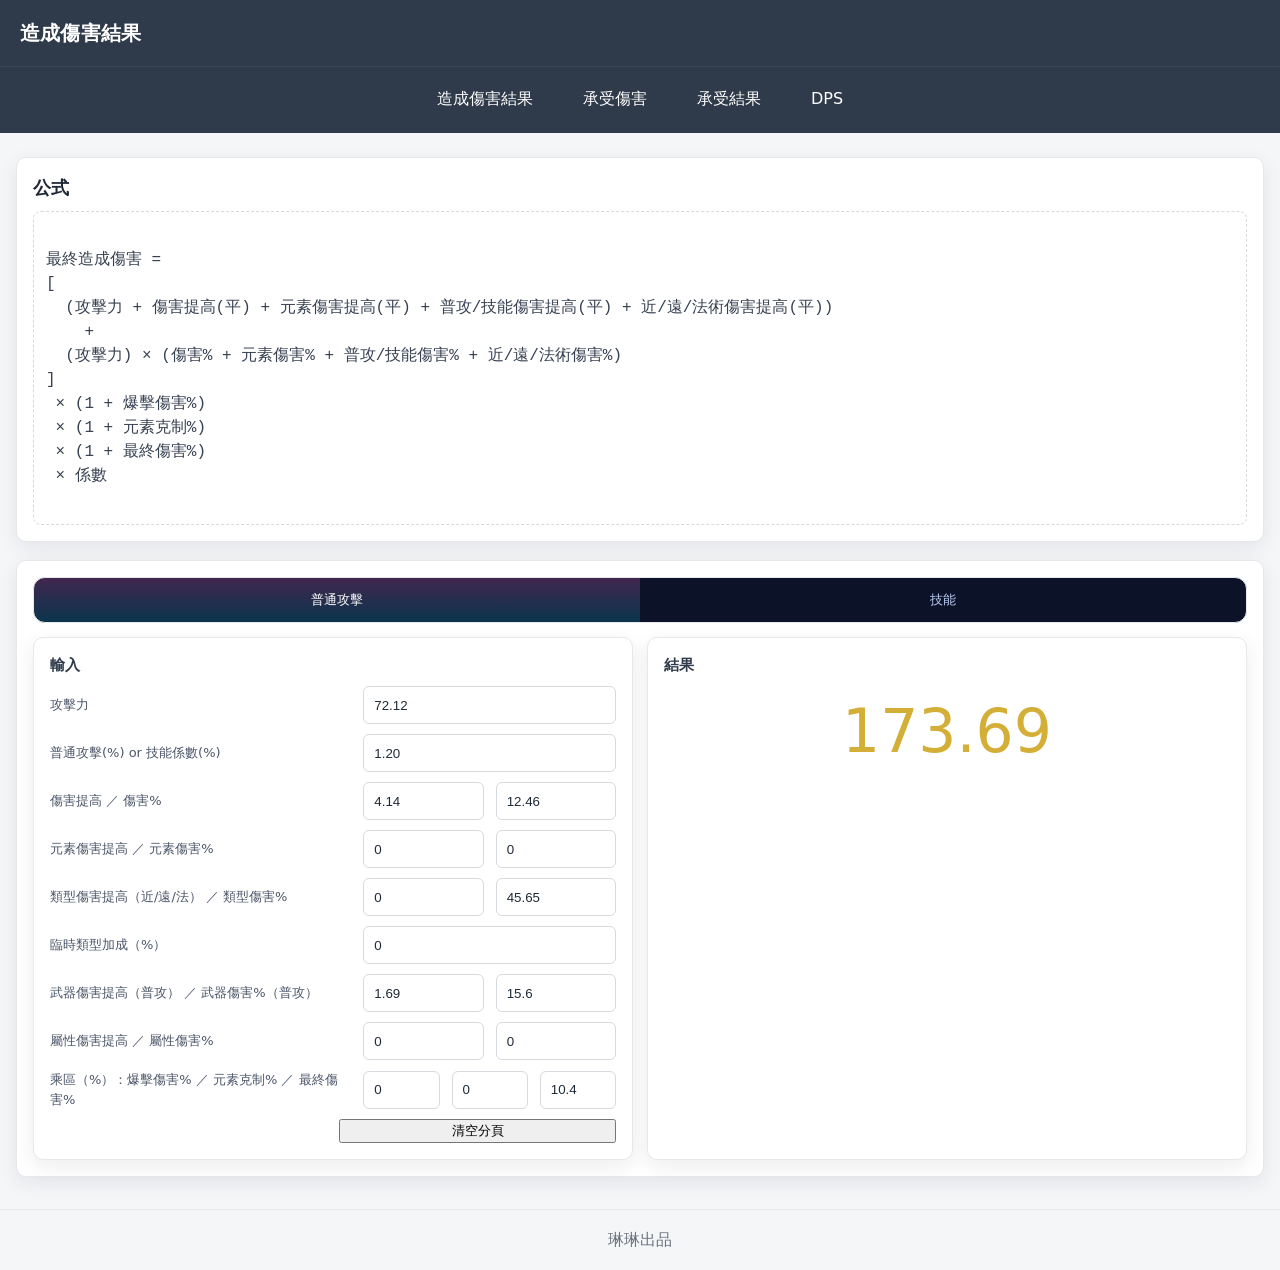
==== damage-result.html @ b89e165b "Update damage-result.html" ====
<!doctype html>
<html lang="zh-Hant">
<head>
  <meta charset="utf-8" />
  <meta name="viewport" content="width=device-width,initial-scale=1" />
  <title>造成傷害結果</title>
  <!-- 正確引入樣式（依你目錄結構調整路徑） -->
  <link rel="stylesheet" href="assets/style.css" />
  <style>
    .seg2{display:flex; border:1px solid var(--line); border-radius:12px; overflow:hidden; background:#0c1329; margin-bottom:14px}
    .seg2 input{display:none}
    .seg2 label{flex:1; text-align:center; padding:12px; cursor:pointer; color:#b9ccf2}
    .seg2 input:checked+label{background:linear-gradient(180deg, rgba(255,107,214,.22), rgba(0,229,255,.16)); color:#fff}
    .hidden{display:none}
    .calc-box{display:grid; grid-template-columns:1fr 1fr; gap:14px}
    .calc-box .row{display:grid; grid-template-columns:1.2fr 1fr; gap:10px; align-items:center}
    .two{display:grid; grid-template-columns:1fr 1fr; gap:12px}
    .three{display:grid; grid-template-columns:1fr 1fr 1fr; gap:12px}
    .out{
      font-size:60px; text-align:center; font-variant-numeric:tabular-nums;
      background:linear-gradient(90deg,#7cffcb,#00e5ff,#ff6bd6);
      -webkit-background-clip:text; background-clip:text; -webkit-text-fill-color:transparent
    }
  </style>
</head>
<body>
  <header><h1>造成傷害結果</h1></header>

  <nav>
    <a class="tab" href="damage-result.html">造成傷害結果</a>
    <a class="tab" href="taken.html">承受傷害</a>
    <a class="tab" href="taken-result.html">承受結果</a>
    <a class="tab" href="dps.html">DPS</a>
  </nav>

  <main class="grid">
    <!-- 公式（照你指定文字） -->
    <section class="panel col-12">
      <h2>公式</h2>
      <div class="formula">
最終造成傷害 = 
[
  (攻擊力 + 傷害提高(平) + 元素傷害提高(平) + 普攻/技能傷害提高(平) + 近/遠/法術傷害提高(平))
    +
  (攻擊力) × (傷害% + 元素傷害% + 普攻/技能傷害% + 近/遠/法術傷害%)
]
 × (1 + 爆擊傷害%)
 × (1 + 元素克制%)
 × (1 + 最終傷害%)
 × 係數
      </div>
    </section>

    <section class="card col-12">
      <!-- 分頁 -->
      <div class="seg2" role="tablist" aria-label="動作">
        <input id="tab-n" name="tab" type="radio" checked>
        <label for="tab-n">普通攻擊</label>
        <input id="tab-s" name="tab" type="radio">
        <label for="tab-s">技能</label>
      </div>

      <!-- 普通攻擊（預設值：你的面板） -->
      <div id="pane-n">
        <div class="calc-box">
          <!-- 輸入 -->
          <div class="panel">
            <h3>輸入</h3>

            <div class="row">
              <label for="N_atk">攻擊力</label>
              <input id="N_atk" type="number" step="0.01" value="72.12">
            </div>

            <div class="row">
              <label for="N_coeff">普通攻擊(%) or 技能係數(%)</label>
              <input id="N_coeff" type="number" step="0.01" value="1.20">
            </div>

            <div class="row">
              <label>傷害提高 ／ 傷害%</label>
              <div class="two">
                <input id="N_dmgF" type="number" step="0.01" value="4.14">
                <input id="N_dmgP" type="number" step="0.01" value="12.46">
              </div>
            </div>

            <div class="row">
              <label>元素傷害提高 ／ 元素傷害%</label>
              <div class="two">
                <input id="N_elemF" type="number" step="0.01" value="0">
                <input id="N_elemP" type="number" step="0.01" value="0">
              </div>
            </div>

            <div class="row">
              <label>類型傷害提高（近/遠/法） ／ 類型傷害%</label>
              <div class="two">
                <input id="N_classF" type="number" step="0.01" value="0">
                <input id="N_classP" type="number" step="0.01" value="45.65">
              </div>
            </div>

            <div class="row">
              <label for="N_classTempP">臨時類型加成（%）</label>
              <input id="N_classTempP" type="number" step="0.01" value="0">
            </div>

            <div class="row">
              <label>武器傷害提高（普攻） ／ 武器傷害%（普攻）</label>
              <div class="two">
                <input id="N_wpnF" type="number" step="0.01" value="1.69">
                <input id="N_wpnP" type="number" step="0.01" value="15.6">
              </div>
            </div>

            <div class="row">
              <label>屬性傷害提高 ／ 屬性傷害%</label>
              <div class="two">
                <input id="N_forestF" type="number" step="0.01" value="0">
                <input id="N_forestP" type="number" step="0.01" value="0">
              </div>
            </div>

            <div class="row">
              <label>乘區（%）：爆擊傷害% ／ 元素克制% ／ 最終傷害%</label>
              <div class="three">
                <input id="N_crit" type="number" step="0.01" value="0">
                <input id="N_elemRes" type="number" step="0.01" value="0">
                <input id="N_finalMul" type="number" step="0.01" value="10.4">
              </div>
            </div>

            <div class="two" style="margin-top:10px">
              <span></span>
              <button type="button" class="ghost" id="btn-reset-normal">清空分頁</button>
            </div>
          </div>

          <!-- 結果 -->
          <div class="panel">
            <h3>結果</h3>
            <div id="N_out" class="out">0</div>
          </div>
        </div>
      </div>

      <!-- 技能（預設值：你的風靈箭場景） -->
      <div id="pane-s" class="hidden">
        <div class="calc-box">
          <!-- 輸入 -->
          <div class="panel">
            <h3>輸入</h3>

            <div class="row">
              <label for="S_atk">攻擊力</label>
              <input id="S_atk" type="number" step="0.01" value="72.12">
            </div>

            <div class="row">
              <label for="S_coeff">普通攻擊(%) or 技能係數(%)</label>
              <input id="S_coeff" type="number" step="0.01" value="4.00">
            </div>

            <div class="row">
              <label>傷害提高 ／ 傷害%</label>
              <div class="two">
                <input id="S_dmgF" type="number" step="0.01" value="4.14">
                <input id="S_dmgP" type="number" step="0.01" value="12.46">
              </div>
            </div>

            <div class="row">
              <label>元素傷害提高 ／ 元素傷害%</label>
              <div class="two">
                <input id="S_elemF" type="number" step="0.01" value="0">
                <input id="S_elemP" type="number" step="0.01" value="0">
              </div>
            </div>

            <div class="row">
              <label>類型傷害提高（近/遠/法） ／ 類型傷害%</label>
              <div class="two">
                <input id="S_classF" type="number" step="0.01" value="0">
                <input id="S_classP" type="number" step="0.01" value="45.65">
              </div>
            </div>

            <div class="row">
              <label for="S_classTempP">臨時類型加成（%）</label>
              <input id="S_classTempP" type="number" step="0.01" value="0">
            </div>

            <div class="row">
              <label>技能傷害提高（技能） ／ 技能傷害%（技能）</label>
              <div class="two">
                <input id="S_skF" type="number" step="0.01" value="1.69">
                <input id="S_skP" type="number" step="0.01" value="23.38">
              </div>
            </div>

            <div class="row">
              <label>屬性傷害提高 ／ 屬性傷害%</label>
              <div class="two">
                <input id="S_forestF" type="number" step="0.01" value="3.39">
                <input id="S_forestP" type="number" step="0.01" value="47.02">
              </div>
            </div>

            <div class="row">
              <label>乘區（%）：爆擊傷害% ／ 元素克制% ／ 最終傷害%</label>
              <div class="three">
                <input id="S_crit" type="number" step="0.01" value="0">
                <input id="S_elemRes" type="number" step="0.01" value="0">
                <input id="S_finalMul" type="number" step="0.01" value="10.4">
              </div>
            </div>

            <div class="two" style="margin-top:10px">
              <span></span>
              <button type="button" class="ghost" id="btn-reset-skill">清空分頁</button>
            </div>
          </div>

          <!-- 結果 -->
          <div class="panel">
            <h3>結果</h3>
            <div id="S_out" class="out">0</div>
          </div>
        </div>
      </div>
    </section>
  </main>

  <footer>琳琳出品</footer>

  <!-- 正確引入腳本（依你目錄結構調整路徑） -->
  <script src="assets/app.js"></script>
  <script>
    /* 分頁切換 */
    const tabN=document.getElementById('tab-n'), tabS=document.getElementById('tab-s');
    const paneN=document.getElementById('pane-n'), paneS=document.getElementById('pane-s');
    tabN.addEventListener('change',()=>{paneN.classList.remove('hidden');paneS.classList.add('hidden');});
    tabS.addEventListener('change',()=>{paneS.classList.remove('hidden');paneN.classList.add('hidden');});

    /* 普攻：即時計算 + 清空分頁=全0（已填預設值） */
    const N_IDS=['N_atk','N_coeff','N_dmgF','N_dmgP','N_elemF','N_elemP','N_classF','N_classP','N_classTempP','N_wpnF','N_wpnP','N_forestF','N_forestP','N_crit','N_elemRes','N_finalMul'];
    function readNormal(){ return {
      act:'normal',
      atk:+N_atk.value||0, coeff:+N_coeff.value||0,
      dmgF:+N_dmgF.value||0, dmgP:+N_dmgP.value||0,
      elemF:+N_elemF.value||0, elemP:+N_elemP.value||0,
      classF:+N_classF.value||0, classP:+N_classP.value||0, classTempP:+N_classTempP.value||0,
      wpnF:+N_wpnF.value||0, wpnP:+N_wpnP.value||0,
      forestF:+N_forestF.value||0, forestP:+N_forestP.value||0,
      crit:+N_crit.value||0, elemRes:+N_elemRes.value||0, finalMul:+N_finalMul.value||0,
      save:false
    }; }
    function recalcNormal(){ const r=__calcOnce(readNormal()); document.getElementById('N_out').textContent = r.result.toFixed(2); }
    function resetNormalZero(){ N_IDS.forEach(id=>document.getElementById(id).value='0'); recalcNormal(); }
    N_IDS.forEach(id=>document.getElementById(id).addEventListener('input',recalcNormal));
    document.getElementById('btn-reset-normal').addEventListener('click',resetNormalZero);

    /* 技能：即時計算 + 清空分頁=全0（已填預設值） */
    const S_IDS=['S_atk','S_coeff','S_dmgF','S_dmgP','S_elemF','S_elemP','S_classF','S_classP','S_classTempP','S_skF','S_skP','S_forestF','S_forestP','S_crit','S_elemRes','S_finalMul'];
    function readSkill(){ return {
      act:'skill',
      atk:+S_atk.value||0, coeff:+S_coeff.value||0,
      dmgF:+S_dmgF.value||0, dmgP:+S_dmgP.value||0,
      elemF:+S_elemF.value||0, elemP:+S_elemP.value||0,
      classF:+S_classF.value||0, classP:+S_classP.value||0, classTempP:+S_classTempP.value||0,
      skF:+S_skF.value||0, skP:+S_skP.value||0,
      forestF:+S_forestF.value||0, forestP:+S_forestP.value||0,
      crit:+S_crit.value||0, elemRes:+S_elemRes.value||0, finalMul:+S_finalMul.value||0,
      save:false
    }; }
    function recalcSkill(){ const r=__calcOnce(readSkill()); document.getElementById('S_out').textContent = r.result.toFixed(2); }
    function resetSkillZero(){ S_IDS.forEach(id=>document.getElementById(id).value='0'); recalcSkill(); }
    S_IDS.forEach(id=>document.getElementById(id).addEventListener('input',recalcSkill));
    document.getElementById('btn-reset-skill').addEventListener('click',resetSkillZero);

    /* 初始：以預設值計算一次 */
    recalcNormal();
    recalcSkill();
  </script>
</body>
</html>
---- assets/style.css ----
/* ========== assets/style.css (FINAL) ========== */
:root{
  --bg:#f5f6f8;
  --nav-bg:#2f3a4a; --nav-bg-h:#3a475b; --nav-txt:#fff;
  --panel:#fff; --line:#e6e8ec; --line-d:#d6d9de;
  --txt:#242a33; --muted:#7a8699;
  --primary:#2d6cdf; --primary-h:#225acc;
  --danger:#e05353; --danger-h:#cc4343;
  --focus:rgba(45,108,223,.18); --shadow:0 6px 20px rgba(20,28,40,.08);
  --gold:#D4AF37; /* 金色 */
}
*{box-sizing:border-box} html,body{height:100%}
body{
  margin:0;background:var(--bg);color:var(--txt);
  font:16px/1.5 "Noto Sans TC","Microsoft JhengHei",system-ui,-apple-system,"Segoe UI",Roboto,Helvetica,Arial;
  display:flex;flex-direction:column;min-height:100%;
}
/* Header & Nav */
header{background:var(--nav-bg);color:var(--nav-txt);padding:18px 20px;box-shadow:0 2px 10px rgba(0,0,0,.06)}
h1{margin:0;font-size:20px;letter-spacing:.2px}
nav{display:flex;justify-content:center;gap:26px;flex-wrap:wrap;padding:12px 20px 14px;background:var(--nav-bg);color:var(--nav-txt);border-top:1px solid rgba(255,255,255,.06);align-items:center}
a.tab{color:#fff;text-decoration:none;padding:8px 12px;border-radius:8px;transition:background .15s,transform .15s}
a.tab:hover{background:var(--nav-bg-h);transform:translateY(-1px)}
a.tab.active{background:#42526b}
/* 中央容器 */
main{flex:1;display:flex;justify-content:center;padding:24px 16px 32px}
.container{width:100%;max-width:1080px;margin:0 auto}
/* Grid */
.grid{display:grid;gap:18px;grid-template-columns:repeat(12,1fr)}
.col-3{grid-column:span 3}.col-4{grid-column:span 4}.col-6{grid-column:span 6}.col-8{grid-column:span 8}.col-12{grid-column:1/-1}
@media (max-width:1140px){.col-3,.col-4,.col-6,.col-8{grid-column:1/-1}}
/* 卡片 */
.panel,.card{border:1px solid var(--line);border-radius:10px;background:var(--panel);padding:16px;box-shadow:var(--shadow)}
h2{margin:0 0 10px;font-size:18px;color:#1d2735} h3{margin:0 0 10px;font-size:15px;color:#2f3a4a}
/* 表單 */
.row{display:grid;grid-template-columns:160px 1fr;gap:10px;align-items:center;margin-bottom:10px}
.two{display:grid;grid-template-columns:1fr 1fr;gap:12px}.three{display:grid;grid-template-columns:1fr 1fr 1fr;gap:12px}
label{font-size:13px;color:#4a5568}
input[type=number],input[type=text]{
  width:100%;height:38px;padding:8px 10px;border-radius:6px;border:1px solid var(--line-d);
  background:#fff;color:#1f2a37;outline:none;transition:border-color .15s,box-shadow .15s
}
input[type=number]:focus,input[type=text]:focus{border-color:var(--primary);box-shadow:0 0 0 3px var(--focus)}
/* 按鈕 */
.btn{display:inline-flex;align-items:center;justify-content:center;height:38px;padding:0 14px;border-radius:8px;border:1px solid transparent;cursor:pointer;user-select:none;font-weight:600;letter-spacing:.2px;transition:background .15s,box-shadow .15s,transform .15s}
.btn-primary{background:var(--primary);color:#fff;box-shadow:0 2px 8px rgba(45,108,223,.2)}
.btn-primary:hover{background:var(--primary-h);transform:translateY(-1px)}
.btn-danger{background:var(--danger);color:#fff;box-shadow:0 2px 8px rgba(224,83,83,.18)}
.btn-danger:hover{background:var(--danger-h);transform:translateY(-1px)}
.btn-ghost{background:#fff;color:#2f3a4a;border-color:var(--line-d)}
.btn-ghost:hover{background:#f3f4f6}
/* 分段選項 */
.seg2{display:inline-flex;border:1px solid var(--line-d);border-radius:8px;overflow:hidden;background:#fff;margin-bottom:8px}
.seg2 input{display:none}
.seg2 label{padding:8px 12px;cursor:pointer;color:#42526b;user-select:none}
.seg2 input:checked+label{background:#e9eefb;color:#234aa9}
/* 公式框 & 結果數字 */
.formula{font-family:ui-monospace,SFMono-Regular,Menlo,Consolas,"Liberation Mono",monospace;white-space:pre-wrap;color:#374151;background:#fff;border:1px dashed var(--line-d);padding:12px;border-radius:8px}
.value{
  text-align:center !important;
  font-variant-numeric:tabular-nums;
  font-size:48px;line-height:1.15;letter-spacing:.4px;
  color:var(--gold) !important; /* 金色 */
}
.box{margin-top:12px;padding:12px;border:1px solid var(--line);border-radius:8px;background:#fff;color:#4b5563}
/* Footer */
footer{text-align:center;padding:18px;color:#6b7280;background:transparent;border-top:1px solid var(--line)}
/* Focus visible */
:where(a,button,input).tab:focus-visible,:where(a,button,input).btn:focus-visible,:where(input):focus-visible{outline:2px solid var(--primary);outline-offset:2px;border-radius:6px}


/* ================================
   結果數字改為金色（僅影響 #N_out / #S_out）
   ================================ */
#N_out,
#S_out {
  color: #D4AF37 !important;                   /* 金色 */
  -webkit-text-fill-color: #D4AF37 !important; /* 若之前用過漸層字，需要這行覆蓋透明字 */
  background: none !important;                 /* 移除原本的漸層背景（若有） */
  -webkit-background-clip: initial !important;
  background-clip: initial !important;
  text-shadow: none !important;                /* 若有螢光陰影，移除 */
}
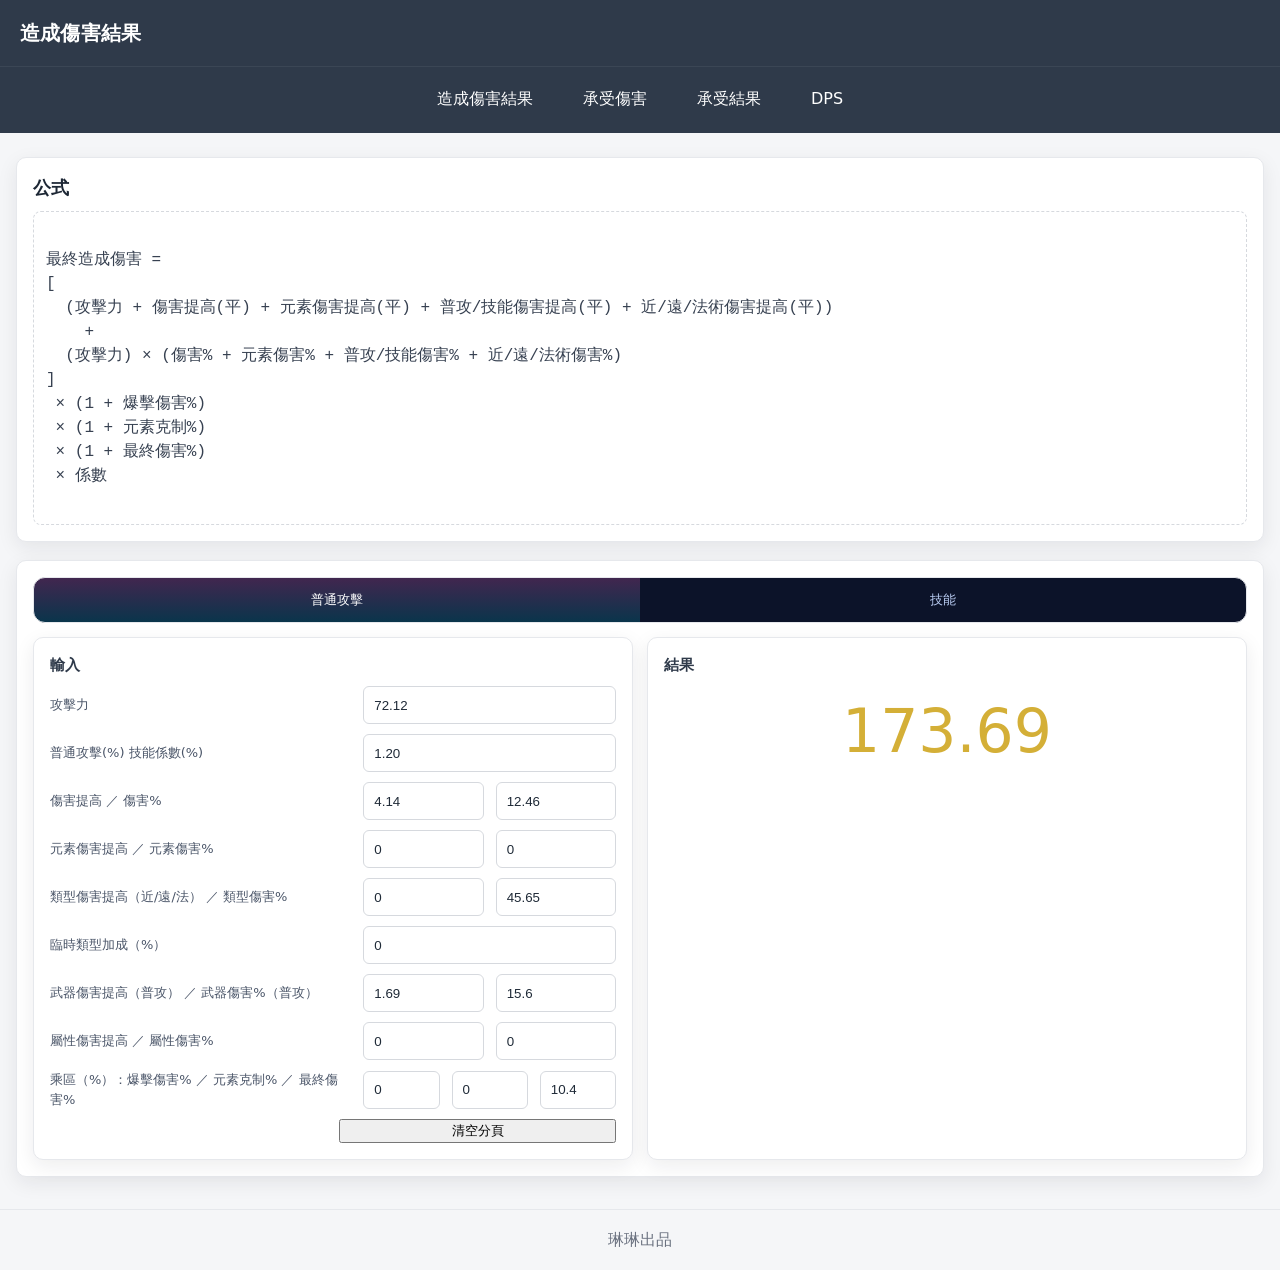
==== commit e5034516: "Update damage-result.html" ====
--- a/damage-result.html
+++ b/damage-result.html
@@ -73,7 +73,7 @@
             </div>
 
             <div class="row">
-              <label for="N_coeff">普通攻擊(%) or 技能係數(%)</label>
+              <label for="N_coeff">普通攻擊(%) 技能係數(%)</label>
               <input id="N_coeff" type="number" step="0.01" value="1.20">
             </div>
 
@@ -158,7 +158,7 @@
             </div>
 
             <div class="row">
-              <label for="S_coeff">普通攻擊(%) or 技能係數(%)</label>
+              <label for="S_coeff">普通攻擊(%) 技能係數(%)</label>
               <input id="S_coeff" type="number" step="0.01" value="4.00">
             </div>
 
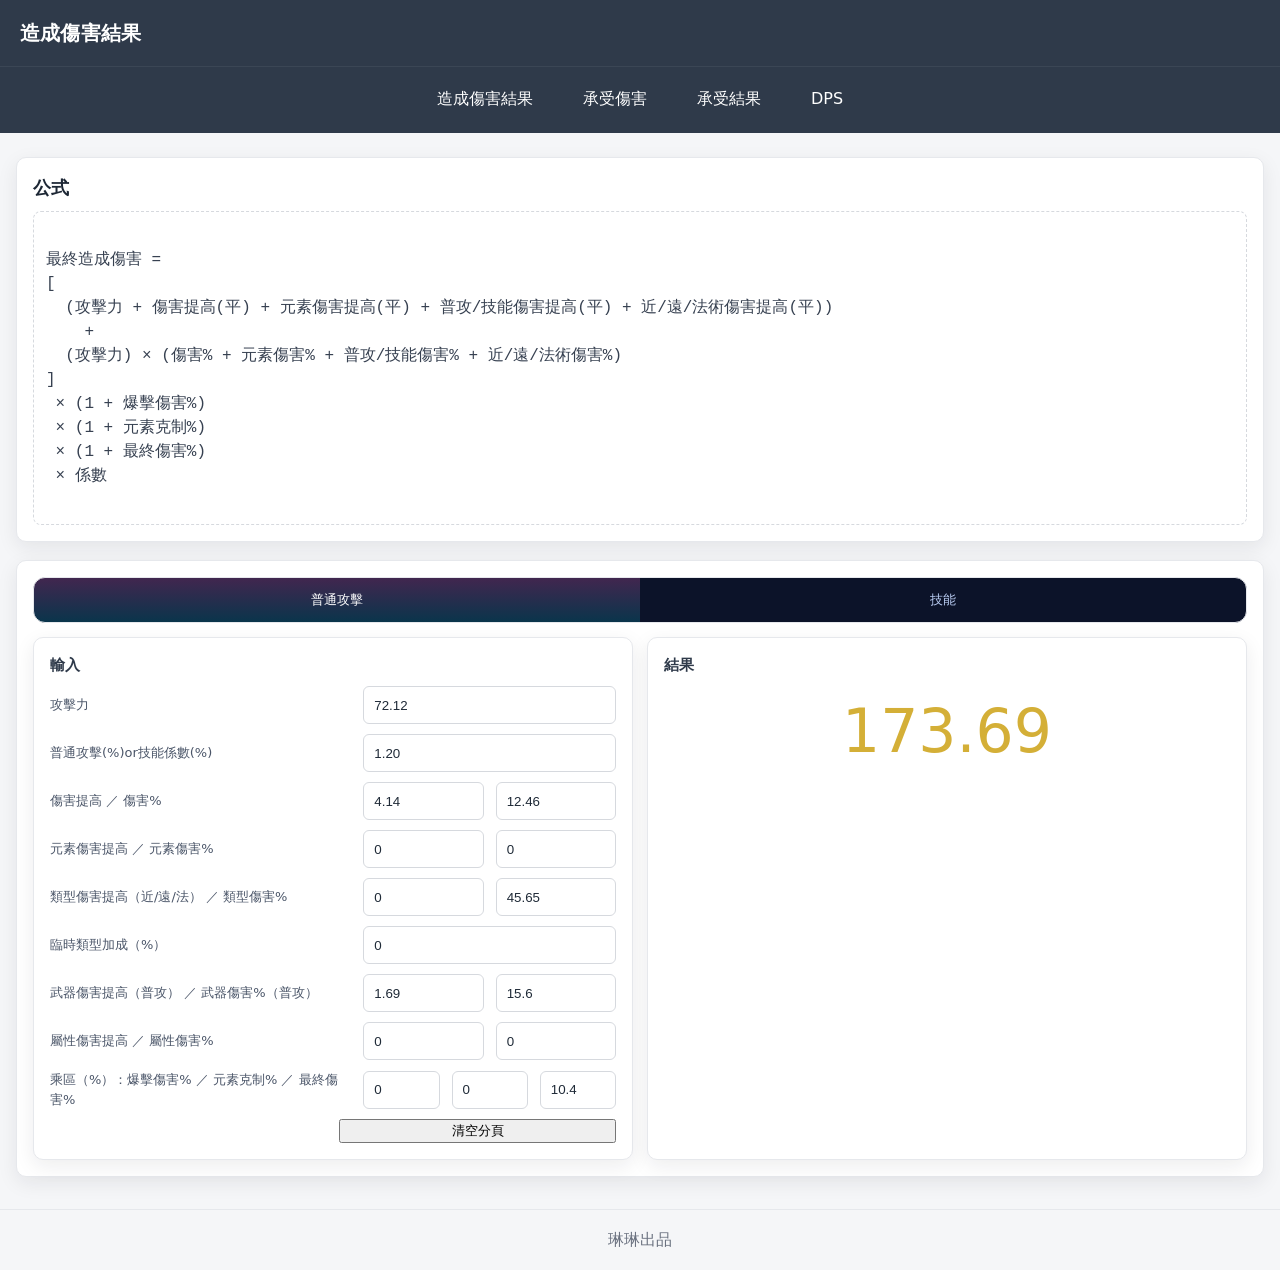
==== commit c06bcbc5: "Update damage-result.html" ====
--- a/damage-result.html
+++ b/damage-result.html
@@ -73,7 +73,7 @@
             </div>
 
             <div class="row">
-              <label for="N_coeff">普通攻擊(%) 技能係數(%)</label>
+              <label for="N_coeff">普通攻擊(%)or技能係數(%)</label>
               <input id="N_coeff" type="number" step="0.01" value="1.20">
             </div>
 
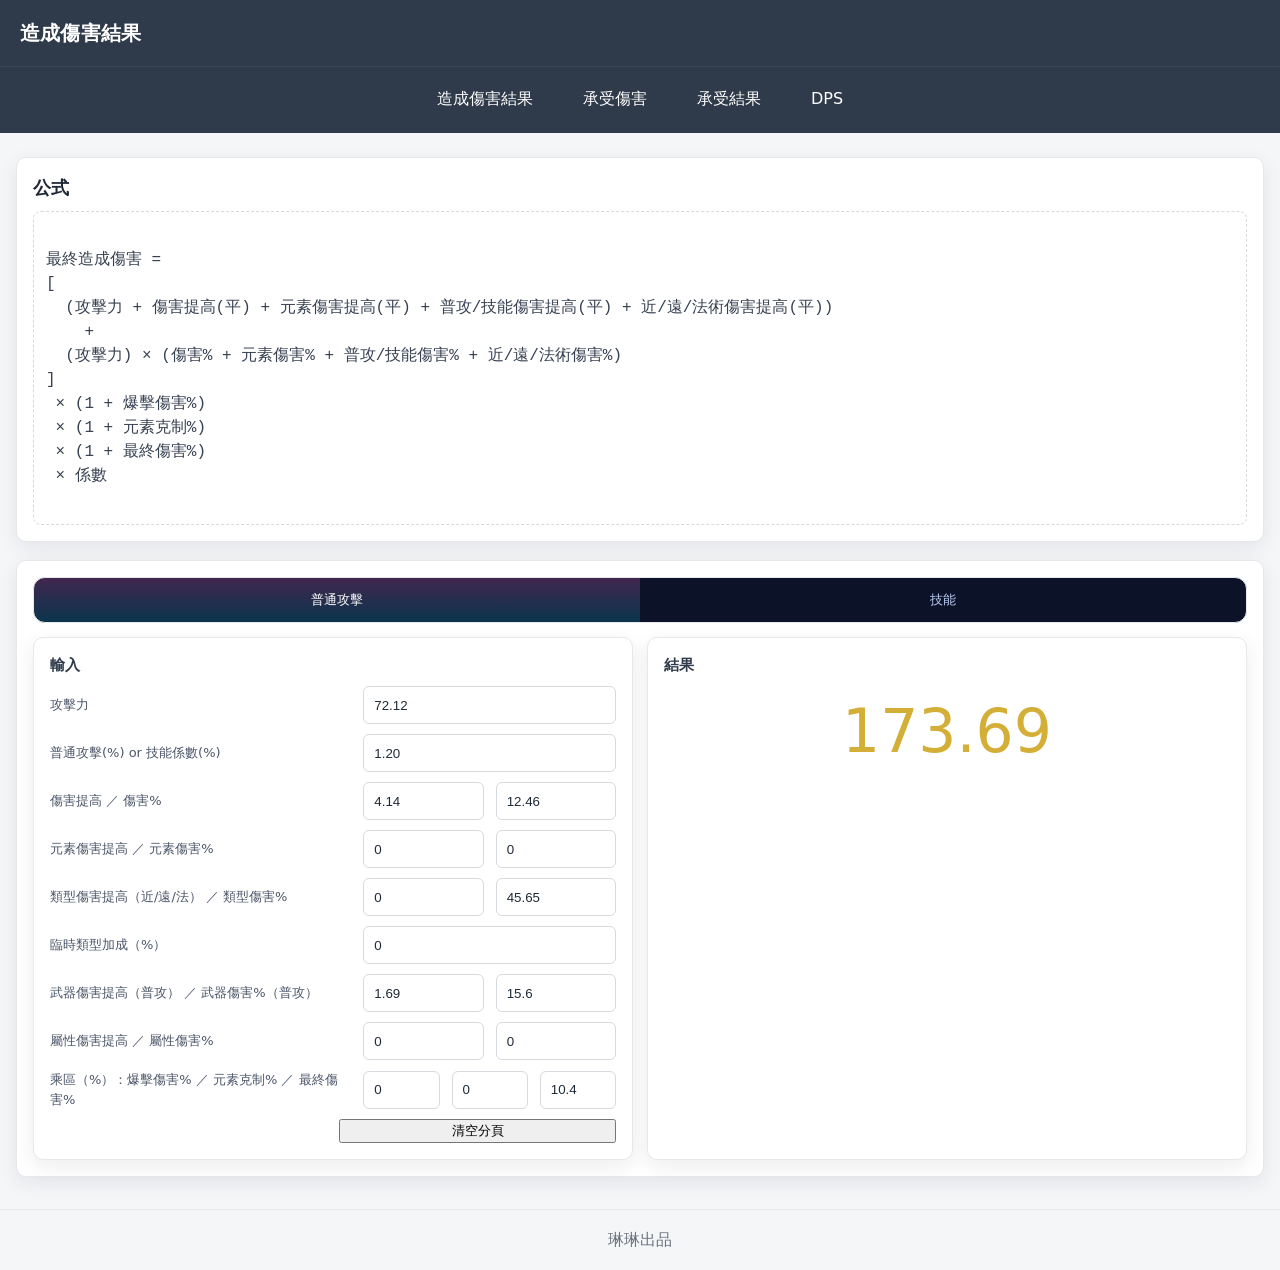
==== commit ee2e5314: "Update damage-result.html" ====
--- a/damage-result.html
+++ b/damage-result.html
@@ -73,7 +73,7 @@
             </div>
 
             <div class="row">
-              <label for="N_coeff">普通攻擊(%)or技能係數(%)</label>
+              <label for="N_coeff">普通攻擊(%) or 技能係數(%)</label>
               <input id="N_coeff" type="number" step="0.01" value="1.20">
             </div>
 
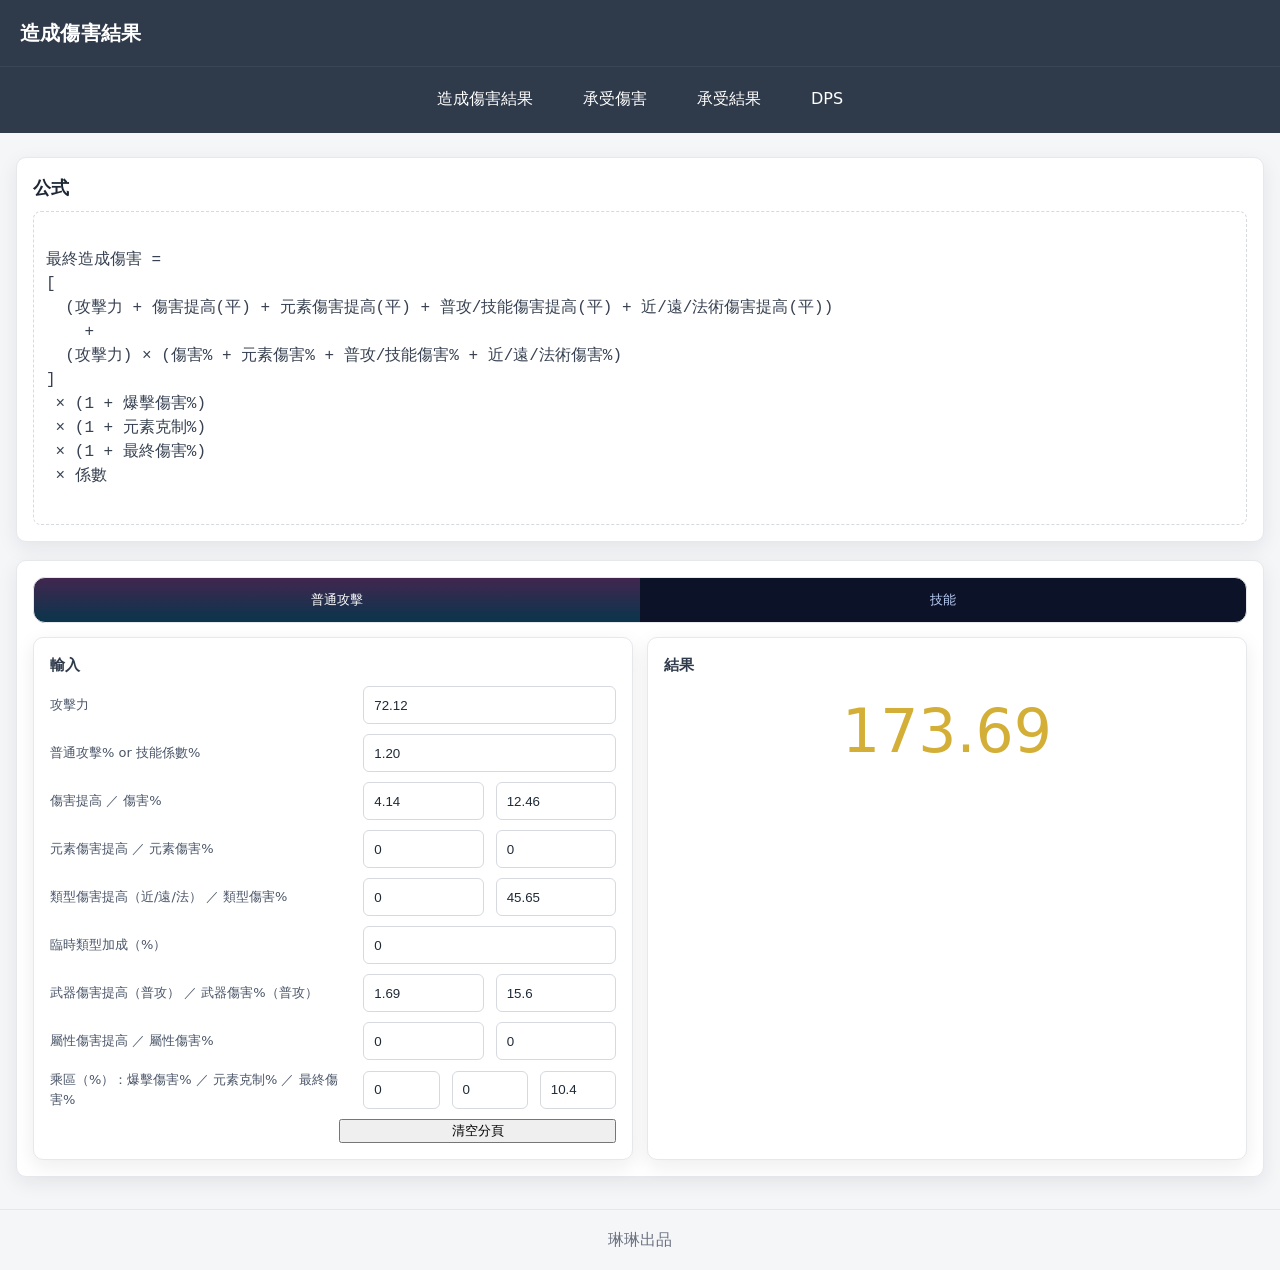
==== commit 4a5eb58f: "Update damage-result.html" ====
--- a/damage-result.html
+++ b/damage-result.html
@@ -73,7 +73,7 @@
             </div>
 
             <div class="row">
-              <label for="N_coeff">普通攻擊(%) or 技能係數(%)</label>
+              <label for="N_coeff">普通攻擊% or 技能係數% </label>
               <input id="N_coeff" type="number" step="0.01" value="1.20">
             </div>
 
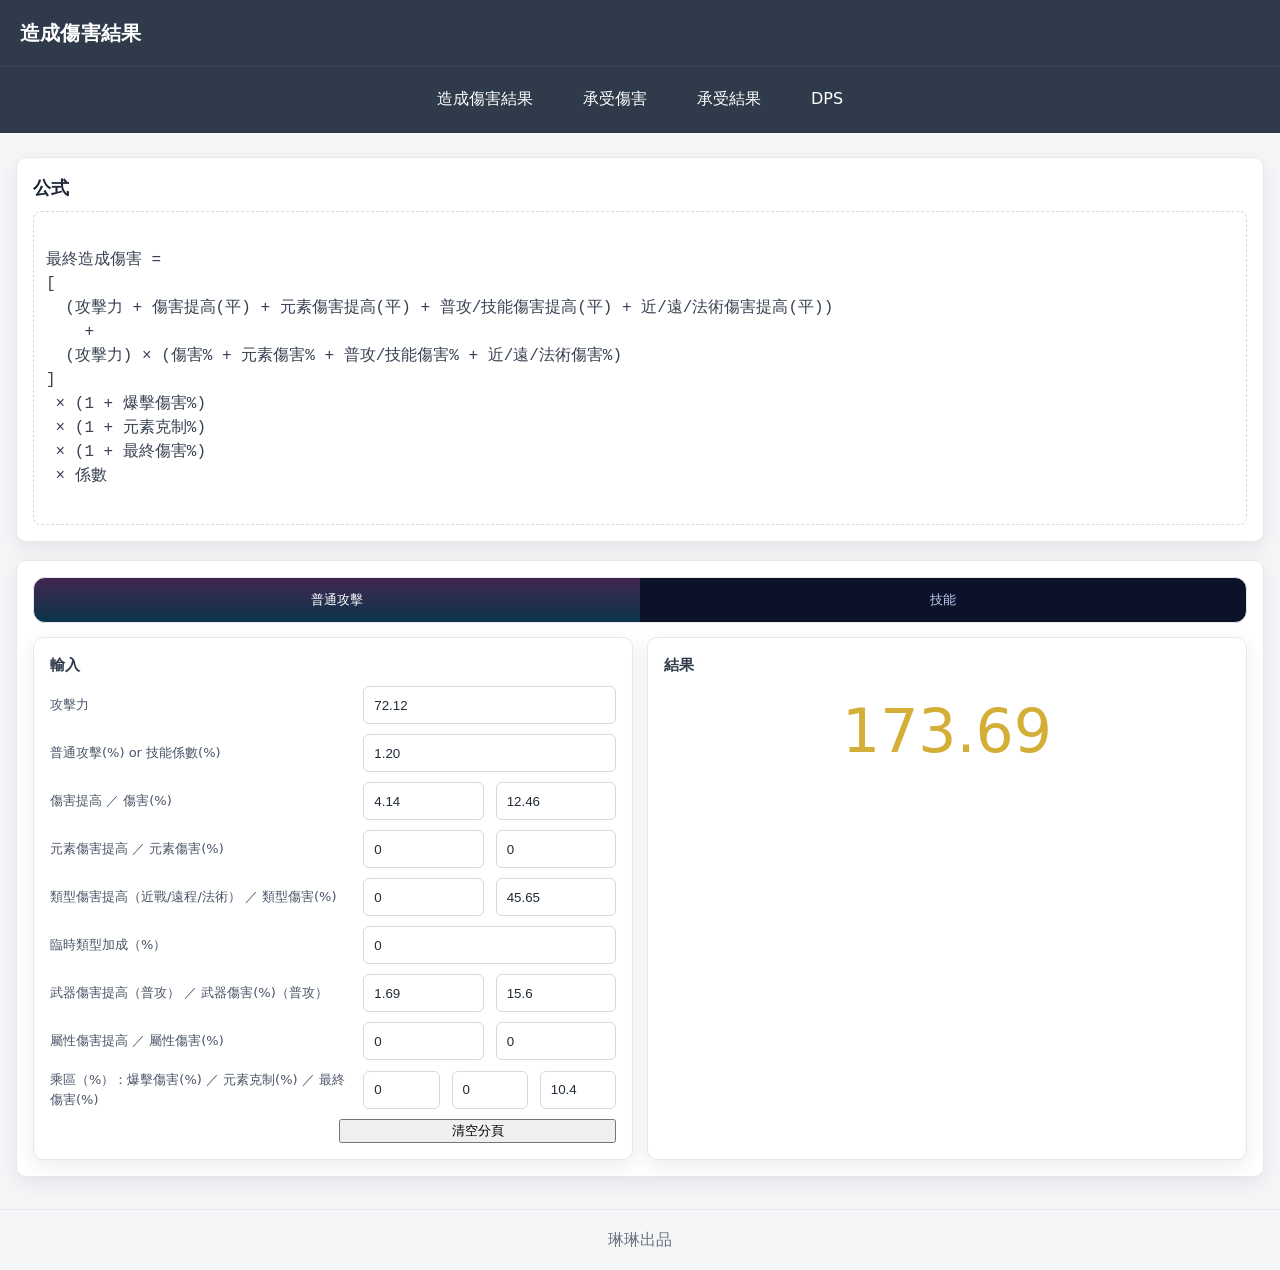
==== commit 84bcc509: "Update damage-result.html" ====
--- a/damage-result.html
+++ b/damage-result.html
@@ -73,12 +73,12 @@
             </div>
 
             <div class="row">
-              <label for="N_coeff">普通攻擊% or 技能係數% </label>
+              <label for="N_coeff">普通攻擊(%) or 技能係數(%) </label>
               <input id="N_coeff" type="number" step="0.01" value="1.20">
             </div>
 
             <div class="row">
-              <label>傷害提高 ／ 傷害%</label>
+              <label>傷害提高 ／ 傷害(%)</label>
               <div class="two">
                 <input id="N_dmgF" type="number" step="0.01" value="4.14">
                 <input id="N_dmgP" type="number" step="0.01" value="12.46">
@@ -86,7 +86,7 @@
             </div>
 
             <div class="row">
-              <label>元素傷害提高 ／ 元素傷害%</label>
+              <label>元素傷害提高 ／ 元素傷害(%)</label>
               <div class="two">
                 <input id="N_elemF" type="number" step="0.01" value="0">
                 <input id="N_elemP" type="number" step="0.01" value="0">
@@ -94,7 +94,7 @@
             </div>
 
             <div class="row">
-              <label>類型傷害提高（近/遠/法） ／ 類型傷害%</label>
+              <label>類型傷害提高（近戰/遠程/法術） ／ 類型傷害(%)</label>
               <div class="two">
                 <input id="N_classF" type="number" step="0.01" value="0">
                 <input id="N_classP" type="number" step="0.01" value="45.65">
@@ -107,7 +107,7 @@
             </div>
 
             <div class="row">
-              <label>武器傷害提高（普攻） ／ 武器傷害%（普攻）</label>
+              <label>武器傷害提高（普攻） ／ 武器傷害(%)（普攻）</label>
               <div class="two">
                 <input id="N_wpnF" type="number" step="0.01" value="1.69">
                 <input id="N_wpnP" type="number" step="0.01" value="15.6">
@@ -115,7 +115,7 @@
             </div>
 
             <div class="row">
-              <label>屬性傷害提高 ／ 屬性傷害%</label>
+              <label>屬性傷害提高 ／ 屬性傷害(%)</label>
               <div class="two">
                 <input id="N_forestF" type="number" step="0.01" value="0">
                 <input id="N_forestP" type="number" step="0.01" value="0">
@@ -123,7 +123,7 @@
             </div>
 
             <div class="row">
-              <label>乘區（%）：爆擊傷害% ／ 元素克制% ／ 最終傷害%</label>
+              <label>乘區（%）：爆擊傷害(%) ／ 元素克制(%) ／ 最終傷害(%)</label>
               <div class="three">
                 <input id="N_crit" type="number" step="0.01" value="0">
                 <input id="N_elemRes" type="number" step="0.01" value="0">
@@ -158,12 +158,12 @@
             </div>
 
             <div class="row">
-              <label for="S_coeff">普通攻擊(%) 技能係數(%)</label>
+              <label for="S_coeff">普通攻擊(%) or 技能係數(%)</label>
               <input id="S_coeff" type="number" step="0.01" value="4.00">
             </div>
 
             <div class="row">
-              <label>傷害提高 ／ 傷害%</label>
+              <label>傷害提高 ／ 傷害(%)</label>
               <div class="two">
                 <input id="S_dmgF" type="number" step="0.01" value="4.14">
                 <input id="S_dmgP" type="number" step="0.01" value="12.46">
@@ -171,7 +171,7 @@
             </div>
 
             <div class="row">
-              <label>元素傷害提高 ／ 元素傷害%</label>
+              <label>元素傷害提高 ／ 元素傷害(%)</label>
               <div class="two">
                 <input id="S_elemF" type="number" step="0.01" value="0">
                 <input id="S_elemP" type="number" step="0.01" value="0">
@@ -179,7 +179,7 @@
             </div>
 
             <div class="row">
-              <label>類型傷害提高（近/遠/法） ／ 類型傷害%</label>
+              <label>類型傷害提高（近戰/遠程/法術） ／ 類型傷害(%)</label>
               <div class="two">
                 <input id="S_classF" type="number" step="0.01" value="0">
                 <input id="S_classP" type="number" step="0.01" value="45.65">
@@ -192,7 +192,7 @@
             </div>
 
             <div class="row">
-              <label>技能傷害提高（技能） ／ 技能傷害%（技能）</label>
+              <label>技能傷害提高（技能） ／ 技能傷害(%)（技能）</label>
               <div class="two">
                 <input id="S_skF" type="number" step="0.01" value="1.69">
                 <input id="S_skP" type="number" step="0.01" value="23.38">
@@ -200,7 +200,7 @@
             </div>
 
             <div class="row">
-              <label>屬性傷害提高 ／ 屬性傷害%</label>
+              <label>屬性傷害提高 ／ 屬性傷害(%)</label>
               <div class="two">
                 <input id="S_forestF" type="number" step="0.01" value="3.39">
                 <input id="S_forestP" type="number" step="0.01" value="47.02">
@@ -208,7 +208,7 @@
             </div>
 
             <div class="row">
-              <label>乘區（%）：爆擊傷害% ／ 元素克制% ／ 最終傷害%</label>
+              <label>乘區（%）：爆擊傷害(%) ／ 元素克制(%) ／ 最終傷害(%)</label>
               <div class="three">
                 <input id="S_crit" type="number" step="0.01" value="0">
                 <input id="S_elemRes" type="number" step="0.01" value="0">
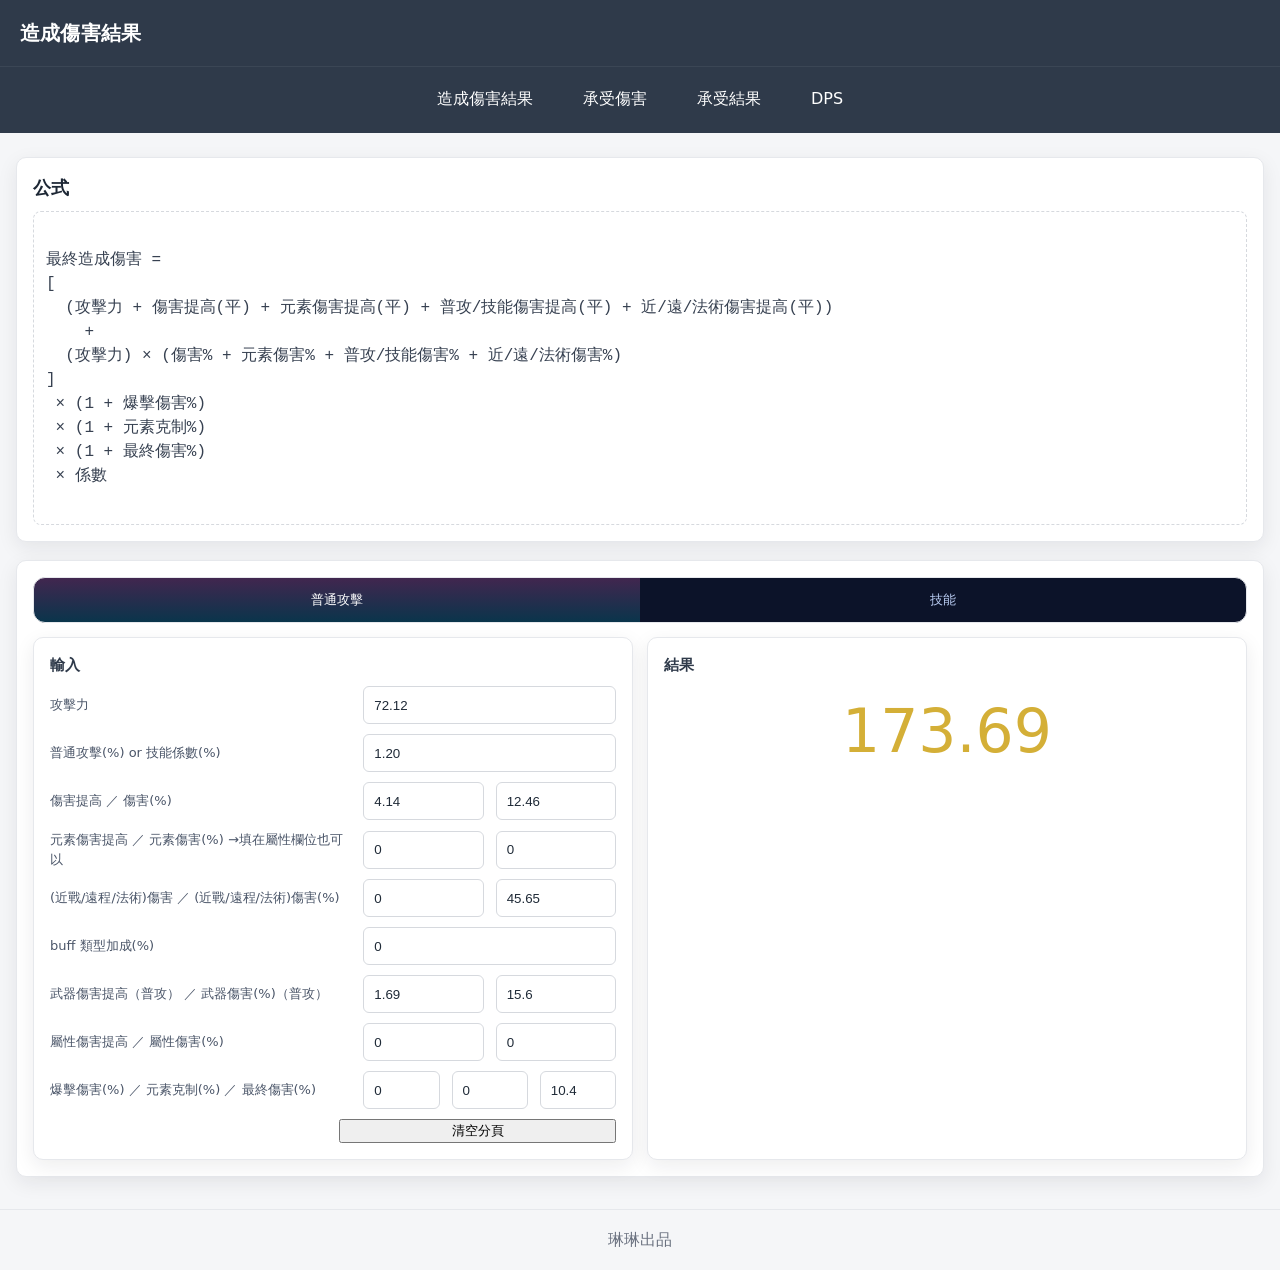
==== commit 4a9010f2: "Update damage-result.html" ====
--- a/damage-result.html
+++ b/damage-result.html
@@ -86,7 +86,7 @@
             </div>
 
             <div class="row">
-              <label>元素傷害提高 ／ 元素傷害(%)</label>
+              <label>元素傷害提高 ／ 元素傷害(%) →填在屬性欄位也可以</label>
               <div class="two">
                 <input id="N_elemF" type="number" step="0.01" value="0">
                 <input id="N_elemP" type="number" step="0.01" value="0">
@@ -94,7 +94,7 @@
             </div>
 
             <div class="row">
-              <label>類型傷害提高（近戰/遠程/法術） ／ 類型傷害(%)</label>
+              <label>(近戰/遠程/法術)傷害 ／ (近戰/遠程/法術)傷害(%)</label>
               <div class="two">
                 <input id="N_classF" type="number" step="0.01" value="0">
                 <input id="N_classP" type="number" step="0.01" value="45.65">
@@ -102,7 +102,7 @@
             </div>
 
             <div class="row">
-              <label for="N_classTempP">臨時類型加成（%）</label>
+              <label for="N_classTempP">buff 類型加成(%)</label>
               <input id="N_classTempP" type="number" step="0.01" value="0">
             </div>
 
@@ -123,7 +123,7 @@
             </div>
 
             <div class="row">
-              <label>乘區（%）：爆擊傷害(%) ／ 元素克制(%) ／ 最終傷害(%)</label>
+              <label>爆擊傷害(%) ／ 元素克制(%) ／ 最終傷害(%)</label>
               <div class="three">
                 <input id="N_crit" type="number" step="0.01" value="0">
                 <input id="N_elemRes" type="number" step="0.01" value="0">
@@ -171,7 +171,7 @@
             </div>
 
             <div class="row">
-              <label>元素傷害提高 ／ 元素傷害(%)</label>
+              <label>元素傷害提高 ／ 元素傷害(%) →填在屬性欄位也可以</label>
               <div class="two">
                 <input id="S_elemF" type="number" step="0.01" value="0">
                 <input id="S_elemP" type="number" step="0.01" value="0">
@@ -179,7 +179,7 @@
             </div>
 
             <div class="row">
-              <label>類型傷害提高（近戰/遠程/法術） ／ 類型傷害(%)</label>
+              <label>(近戰/遠程/法術)傷害 ／ (近戰/遠程/法術)傷害(%)</label>
               <div class="two">
                 <input id="S_classF" type="number" step="0.01" value="0">
                 <input id="S_classP" type="number" step="0.01" value="45.65">
@@ -187,7 +187,7 @@
             </div>
 
             <div class="row">
-              <label for="S_classTempP">臨時類型加成（%）</label>
+              <label for="S_classTempP">buff 類型加成(%)</label>
               <input id="S_classTempP" type="number" step="0.01" value="0">
             </div>
 
@@ -208,7 +208,7 @@
             </div>
 
             <div class="row">
-              <label>乘區（%）：爆擊傷害(%) ／ 元素克制(%) ／ 最終傷害(%)</label>
+              <label>爆擊傷害(%) ／ 元素克制(%) ／ 最終傷害(%)</label>
               <div class="three">
                 <input id="S_crit" type="number" step="0.01" value="0">
                 <input id="S_elemRes" type="number" step="0.01" value="0">
